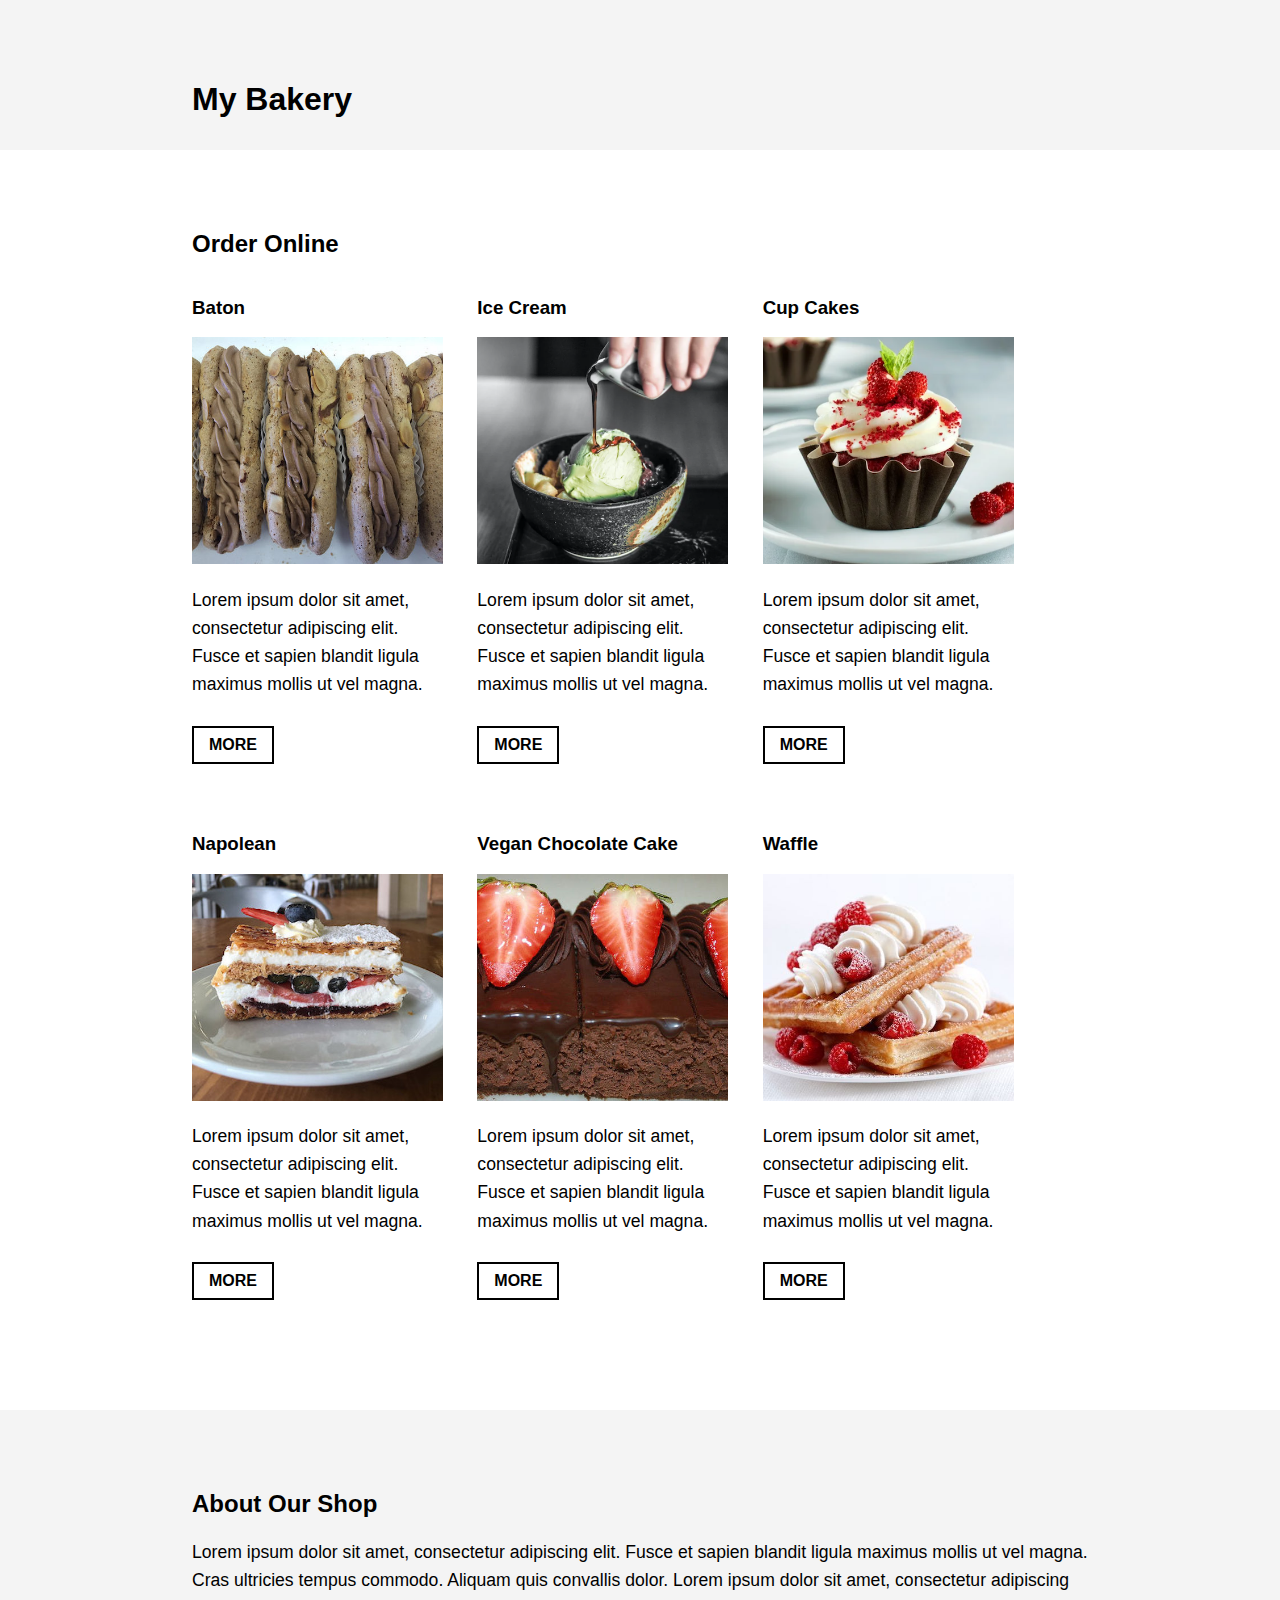
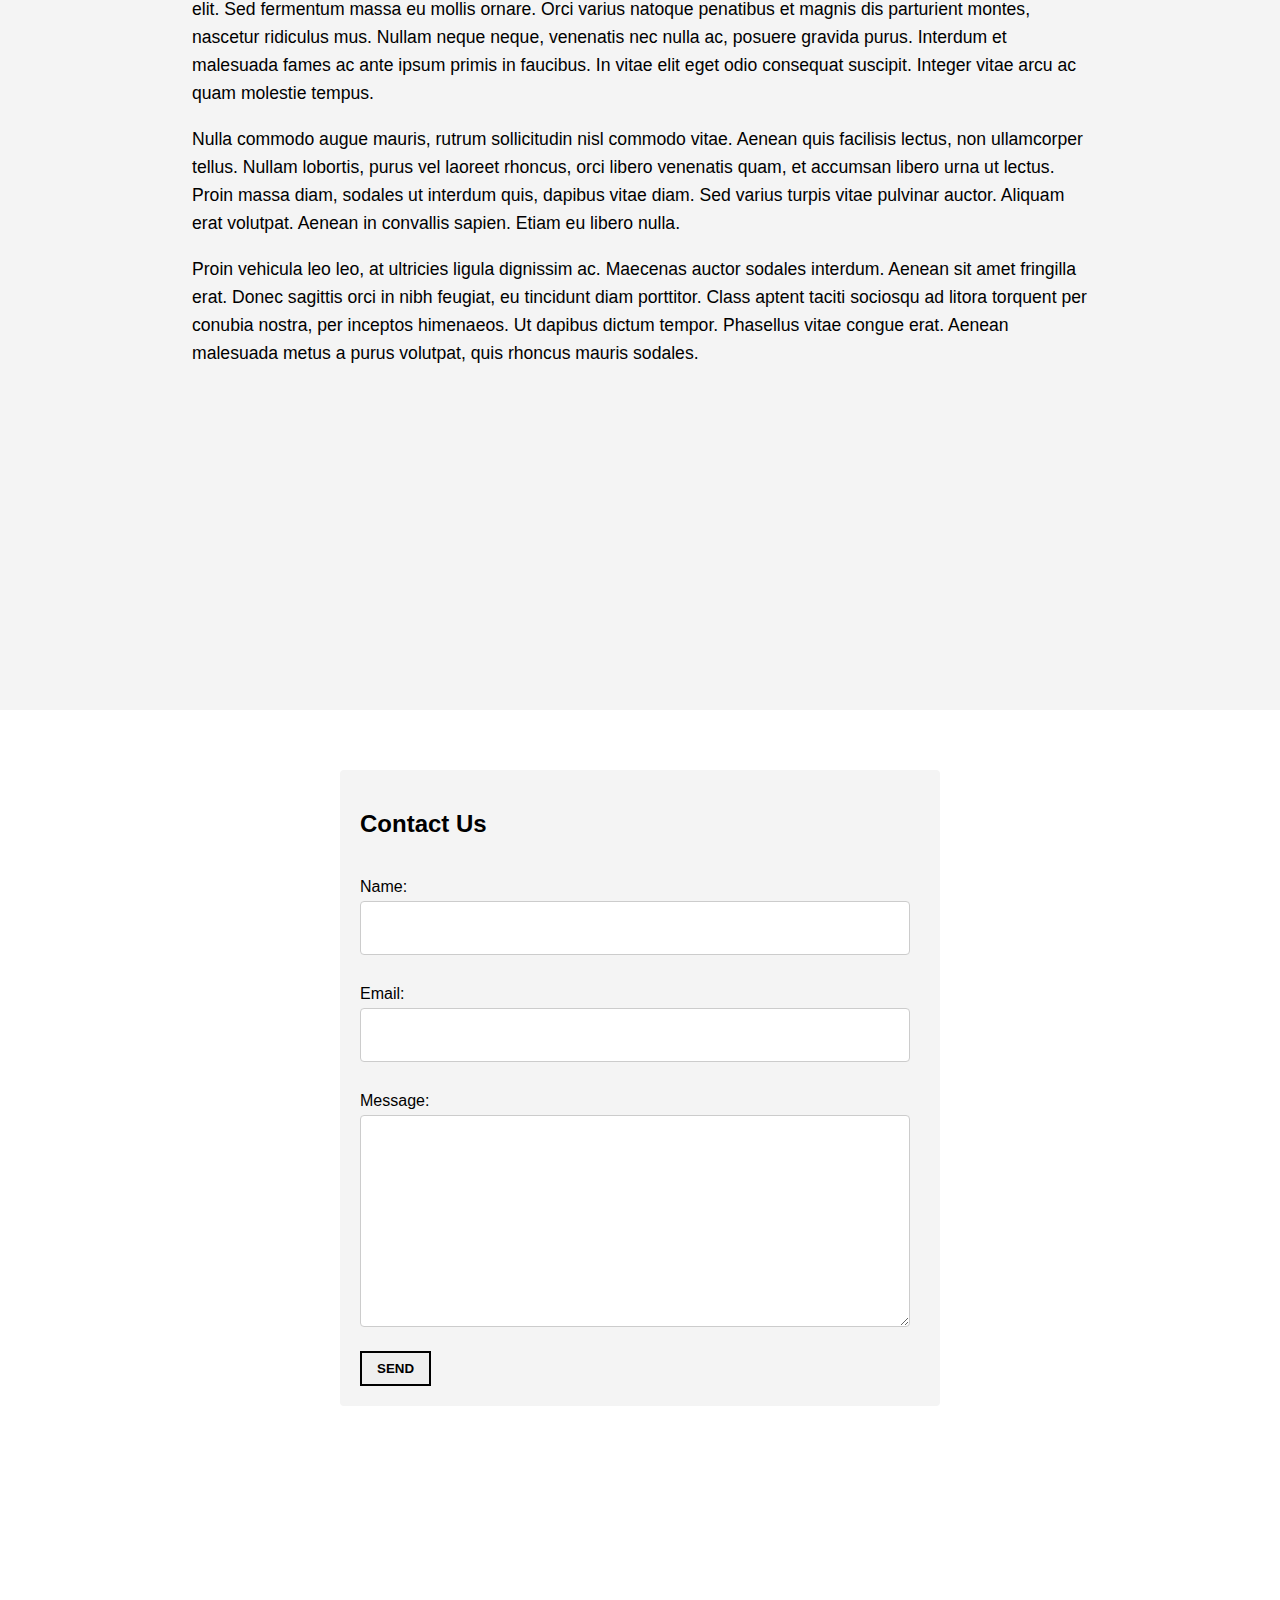
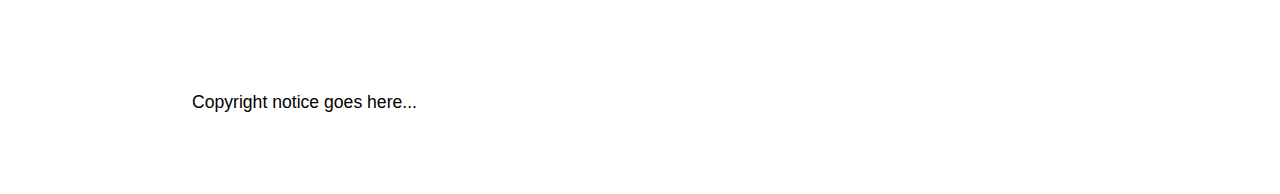
==== tutorials/tutorial04/index.html @ fb93c3b9 "tutorial 3" ====
<!DOCTYPE html>
<html lang="en">
<head>
    <meta charset="UTF-8">
    <meta http-equiv="X-UA-Compatible" content="IE=edge">
    <meta name="viewport" content="width=device-width, initial-scale=1.0">
    <!-- Link to Stylesheet -->
    <link rel="stylesheet" href="styles.css">
    <title>Bakery Example</title>
</head>
<body>
    <!-- Header -->
    <header>
        <h1>My Bakery</h1>
    </header>


    <!-- Main Content -->
    <main>

        <!-- Semantic section to hold all of the snacks -->
        <section id="items">

            <h2>Order Online</h2>

            <!-- individual snack item -->
            <div class="item">
                <h3>Baton</h3>
                <img src="images/batons.jpg" />
                <p>Lorem ipsum dolor sit amet, consectetur adipiscing elit. Fusce et sapien blandit ligula maximus mollis ut vel magna.</p>
                <a href="#">more</a>
            </div>

            <!-- individual snack item -->
            <div class="item">
                <h3>Ice Cream</h3>
                <img src="images/icecream.png" />
                <p>Lorem ipsum dolor sit amet, consectetur adipiscing elit. Fusce et sapien blandit ligula maximus mollis ut vel magna.</p>
                <a href="#">more</a>
            </div>

            <!-- individual snack item -->
            <div class="item">
                <h3>Cup Cakes</h3>
                <img src="images/cupcake.png" />
                <p>Lorem ipsum dolor sit amet, consectetur adipiscing elit. Fusce et sapien blandit ligula maximus mollis ut vel magna.</p>
                <a href="#">more</a>
            </div>

            <!-- individual snack item -->
            <div class="item">
                <h3>Napolean</h3>
                <img src="images/napolean.jpg" />
                <p>Lorem ipsum dolor sit amet, consectetur adipiscing elit. Fusce et sapien blandit ligula maximus mollis ut vel magna.</p>
                <a href="#">more</a>
            </div>

            <!-- individual snack item -->
            <div class="item">
                <h3>Vegan Chocolate Cake</h3>
                <img src="images/vegan-chocolate-cake.jpg" />
                <p>Lorem ipsum dolor sit amet, consectetur adipiscing elit. Fusce et sapien blandit ligula maximus mollis ut vel magna.</p>
                <a href="#">more</a>
            </div>

            <!-- individual snack item -->
            <div class="item">
                <h3>Waffle</h3>
                <img src="images/waffle.jpg" />
                <p>Lorem ipsum dolor sit amet, consectetur adipiscing elit. Fusce et sapien blandit ligula maximus mollis ut vel magna.</p>
                <a href="#">more</a>
            </div>

        </section>

        <!-- Semantic section to hold "About Our Shop" -->
        <section id="about">
            <h2>About Our Shop</h2>
            <p>Lorem ipsum dolor sit amet, consectetur adipiscing elit. Fusce et sapien blandit ligula maximus mollis ut vel magna. Cras ultricies tempus commodo. Aliquam quis convallis dolor. Lorem ipsum dolor sit amet, consectetur adipiscing elit. Sed fermentum massa eu mollis ornare. Orci varius natoque penatibus et magnis dis parturient montes, nascetur ridiculus mus. Nullam neque neque, venenatis nec nulla ac, posuere gravida purus. Interdum et malesuada fames ac ante ipsum primis in faucibus. In vitae elit eget odio consequat suscipit. Integer vitae arcu ac quam molestie tempus.</p>

            <p>Nulla commodo augue mauris, rutrum sollicitudin nisl commodo vitae. Aenean quis facilisis lectus, non ullamcorper tellus. Nullam lobortis, purus vel laoreet rhoncus, orci libero venenatis quam, et accumsan libero urna ut lectus. Proin massa diam, sodales ut interdum quis, dapibus vitae diam. Sed varius turpis vitae pulvinar auctor. Aliquam erat volutpat. Aenean in convallis sapien. Etiam eu libero nulla.</p>
                
            <p>Proin vehicula leo leo, at ultricies ligula dignissim ac. Maecenas auctor sodales interdum. Aenean sit amet fringilla erat. Donec sagittis orci in nibh feugiat, eu tincidunt diam porttitor. Class aptent taciti sociosqu ad litora torquent per conubia nostra, per inceptos himenaeos. Ut dapibus dictum tempor. Phasellus vitae congue erat. Aenean malesuada metus a purus volutpat, quis rhoncus mauris sodales.</p>
        
        </section>


        <!-- Semantic section to hold "Contact info" -->
        <section id="contact">
            <!-- Form tags go here -->
            <form action="https://formsubmit.co/jfergus6@unca.edu" method="POST">
                <h2>Contact Us</h2>
                            
                <label for="name">Name:</label>
                <input type="text" id="name" name="name" required>
            
                <label for="email">Email:</label>
                <input type="text" id="email" name="email" required>
            
                <label for="message">Message:</label>
                <textarea id="message" name="message" spellcheck="true" rows="10"></textarea>
                    
                <button id="submit" type="submit">Send</button>
            
                <!-- This is a hidden form field 
                (invisible to the user, but necessary for the form) -->
                <input type="hidden" id="redirect" name="_next" value="">
                        
            </form>




        </section>


        <!-- Semantic footer section -->
        <footer>
            <p>Copyright notice goes here...</p>
        </footer>

    </main>
    <script>
        document.getElementById("redirect").value = document.location.href.replace('index.html', 'form-submitted.html');
    </script>
</body>
</html>
---- tutorials/tutorial04/styles.css ----
* {
    box-sizing: border-box;
}

body {
    font-family: Arial, Helvetica, sans-serif;
    margin: 0px;
}

p {
    font-size: 1.1em;
    line-height: 1.6em;
}

header,
section,
footer {
    padding: 60px 15vw;
}

header {
    background: #F4F4F4;
    height: 150px;
}

#about,
#contact {
    min-height: 100vh;
}

.item {
    display: inline-block;
    width: 28%;
    margin-bottom: 50px;
    margin-right: 30px;
}

.item img {
    width: 100%;
}

#about {
    background: #F4F4F4;
}

.item a, 
.item a:link, 
.item a:visited, 
.item a:hover, 
.item a:link,
button {
    text-decoration: none;
    color: black;
    padding: 8px 15px;
    border: solid 2px black;
    margin-top: 10px;
    text-transform: uppercase;
    font-weight: bold;
    display: inline-block;
}

#contact form {
    margin: 0 auto;
    width: 600px;
    padding: 20px;
    background: #F4F4F4;
    border-radius: 4px;
}

#contact label {
    display: inline-block;
    width: 75px;
    padding: 10px 0px 5px 0;
    margin-top: 10px;
}

#contact input, #contact textarea {
    width: 550px;
    padding: 10px;
    border-radius: 4px;
    background: #FFF;
    border: solid 1px #CCC;
    padding-bottom: 20px;
    font-size: 1.2em;
    margin-bottom: 10px;
}

/* Formatting for Detail Page */

.detail img, .detail .description {
    display: inline-block;
}

.detail img {
    width: 40%;
    vertical-align: top;
    margin-right: 40px;
}
.detail .description {
    width: 55%;
}

h1 a,
h1 a:visited,
h1 a:active,
h1 a:link,
h1 a:hover {
    color: black;
    text-decoration: none;
}
h1 a:hover {
    text-decoration: underline;
}
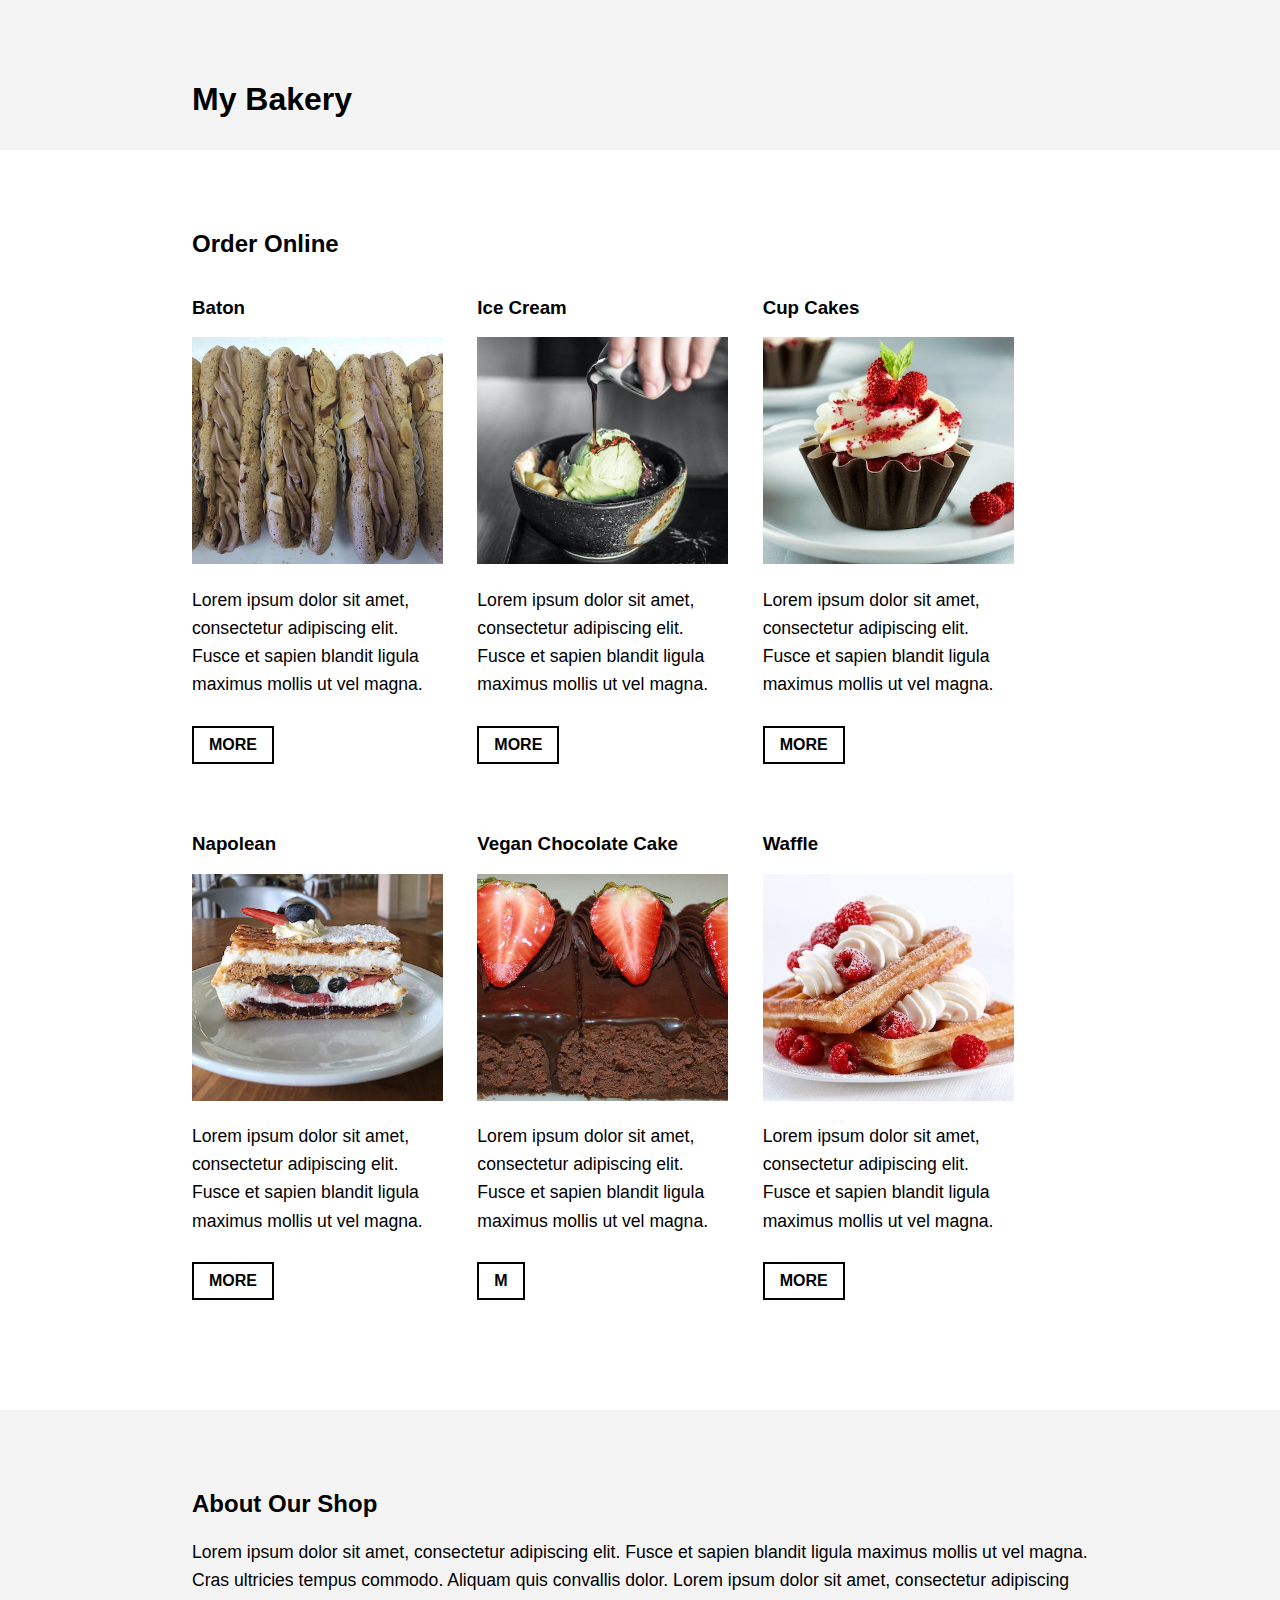
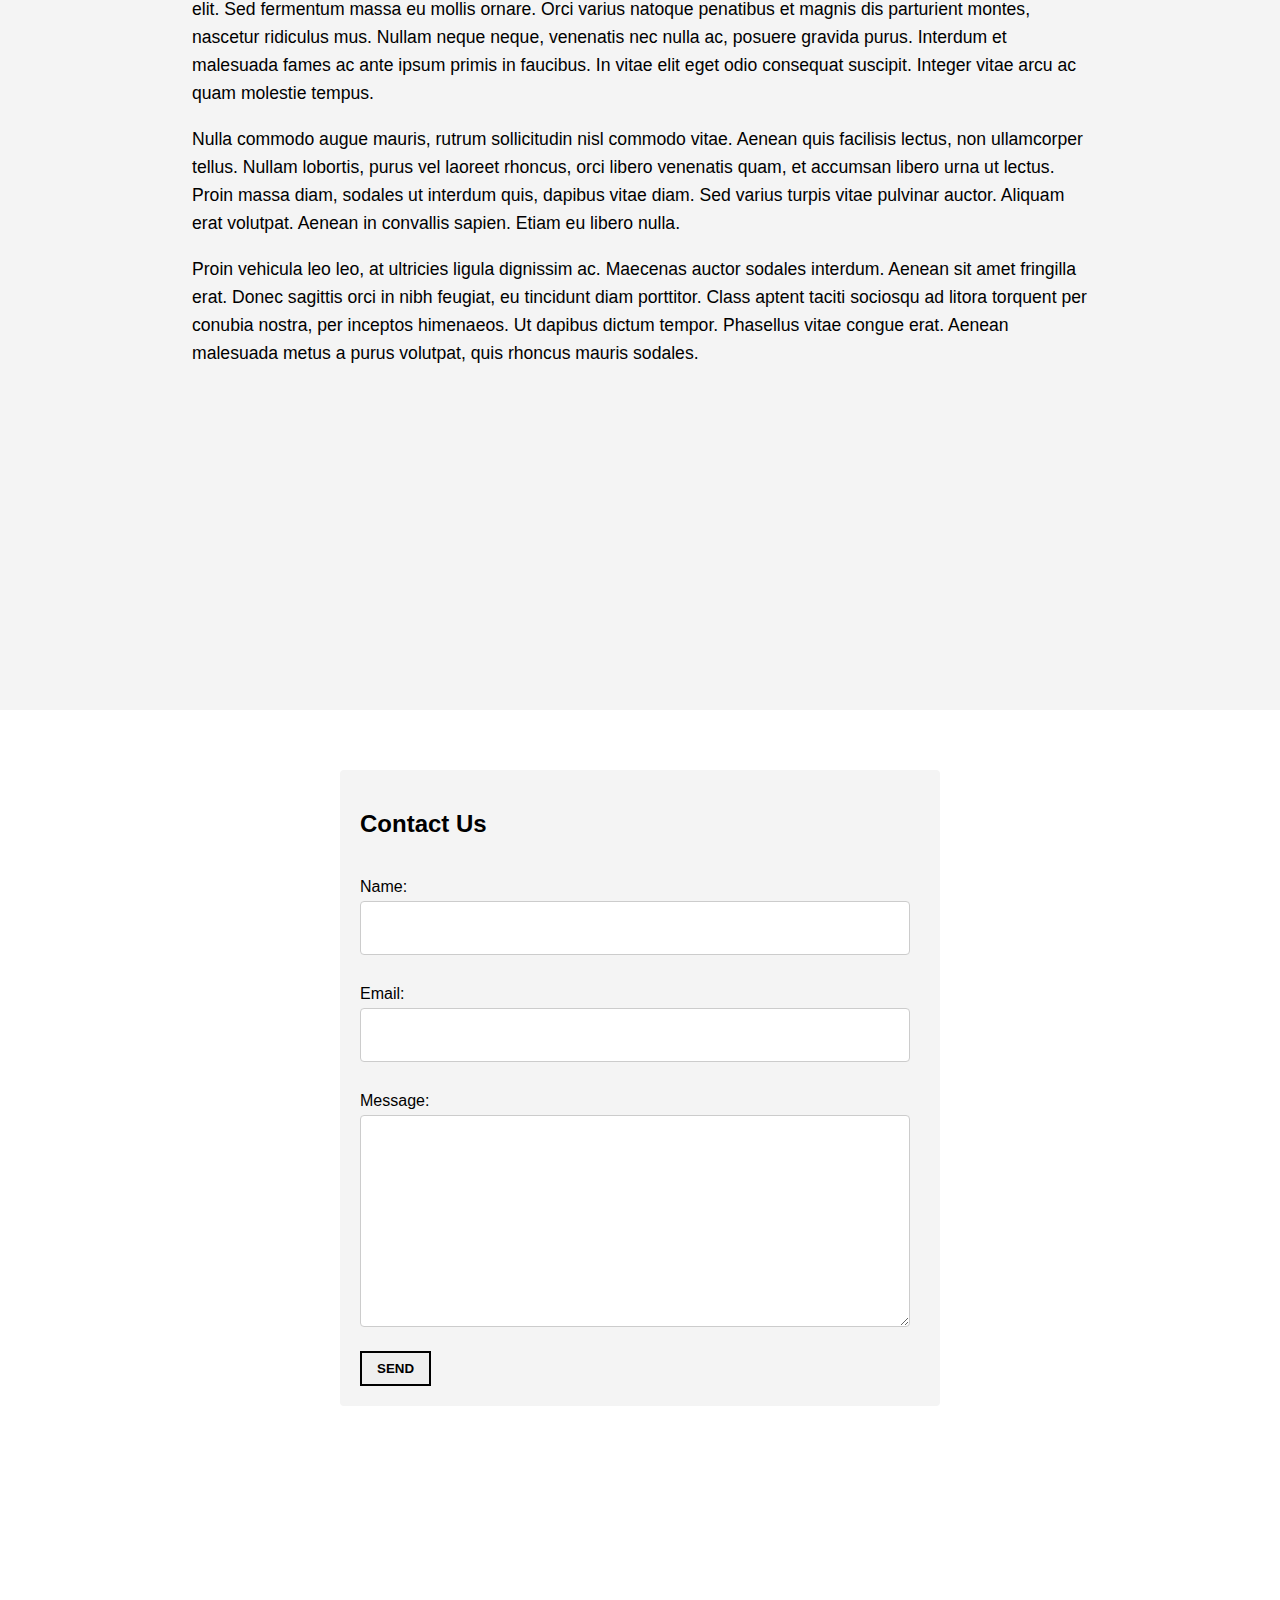
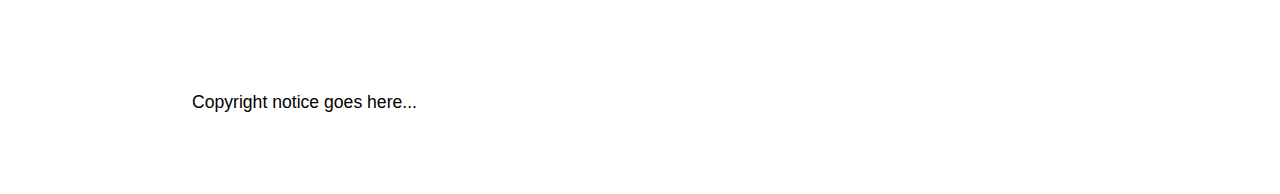
==== commit 83a5a637: "tutorial 4" ====
--- a/tutorials/tutorial04/index.html
+++ b/tutorials/tutorial04/index.html
@@ -28,7 +28,7 @@
                 <h3>Baton</h3>
                 <img src="images/batons.jpg" />
                 <p>Lorem ipsum dolor sit amet, consectetur adipiscing elit. Fusce et sapien blandit ligula maximus mollis ut vel magna.</p>
-                <a href="#">more</a>
+                <a href="pages/batons.html">more</a>
             </div>
 
             <!-- individual snack item -->
@@ -36,7 +36,7 @@
                 <h3>Ice Cream</h3>
                 <img src="images/icecream.png" />
                 <p>Lorem ipsum dolor sit amet, consectetur adipiscing elit. Fusce et sapien blandit ligula maximus mollis ut vel magna.</p>
-                <a href="#">more</a>
+                <a href="pages/icecream.html">more</a>
             </div>
 
             <!-- individual snack item -->
@@ -44,7 +44,7 @@
                 <h3>Cup Cakes</h3>
                 <img src="images/cupcake.png" />
                 <p>Lorem ipsum dolor sit amet, consectetur adipiscing elit. Fusce et sapien blandit ligula maximus mollis ut vel magna.</p>
-                <a href="#">more</a>
+                <a href="pages/cupcakes.html">more</a>
             </div>
 
             <!-- individual snack item -->
@@ -52,7 +52,7 @@
                 <h3>Napolean</h3>
                 <img src="images/napolean.jpg" />
                 <p>Lorem ipsum dolor sit amet, consectetur adipiscing elit. Fusce et sapien blandit ligula maximus mollis ut vel magna.</p>
-                <a href="#">more</a>
+                <a href="pages/napolean.html">more</a>
             </div>
 
             <!-- individual snack item -->
@@ -60,7 +60,7 @@
                 <h3>Vegan Chocolate Cake</h3>
                 <img src="images/vegan-chocolate-cake.jpg" />
                 <p>Lorem ipsum dolor sit amet, consectetur adipiscing elit. Fusce et sapien blandit ligula maximus mollis ut vel magna.</p>
-                <a href="#">more</a>
+                <a href="pages/chocolate-cake.html">m</a>
             </div>
 
             <!-- individual snack item -->
@@ -68,7 +68,7 @@
                 <h3>Waffle</h3>
                 <img src="images/waffle.jpg" />
                 <p>Lorem ipsum dolor sit amet, consectetur adipiscing elit. Fusce et sapien blandit ligula maximus mollis ut vel magna.</p>
-                <a href="#">more</a>
+                <a href="pages/waffle.html">more</a>
             </div>
 
         </section>
